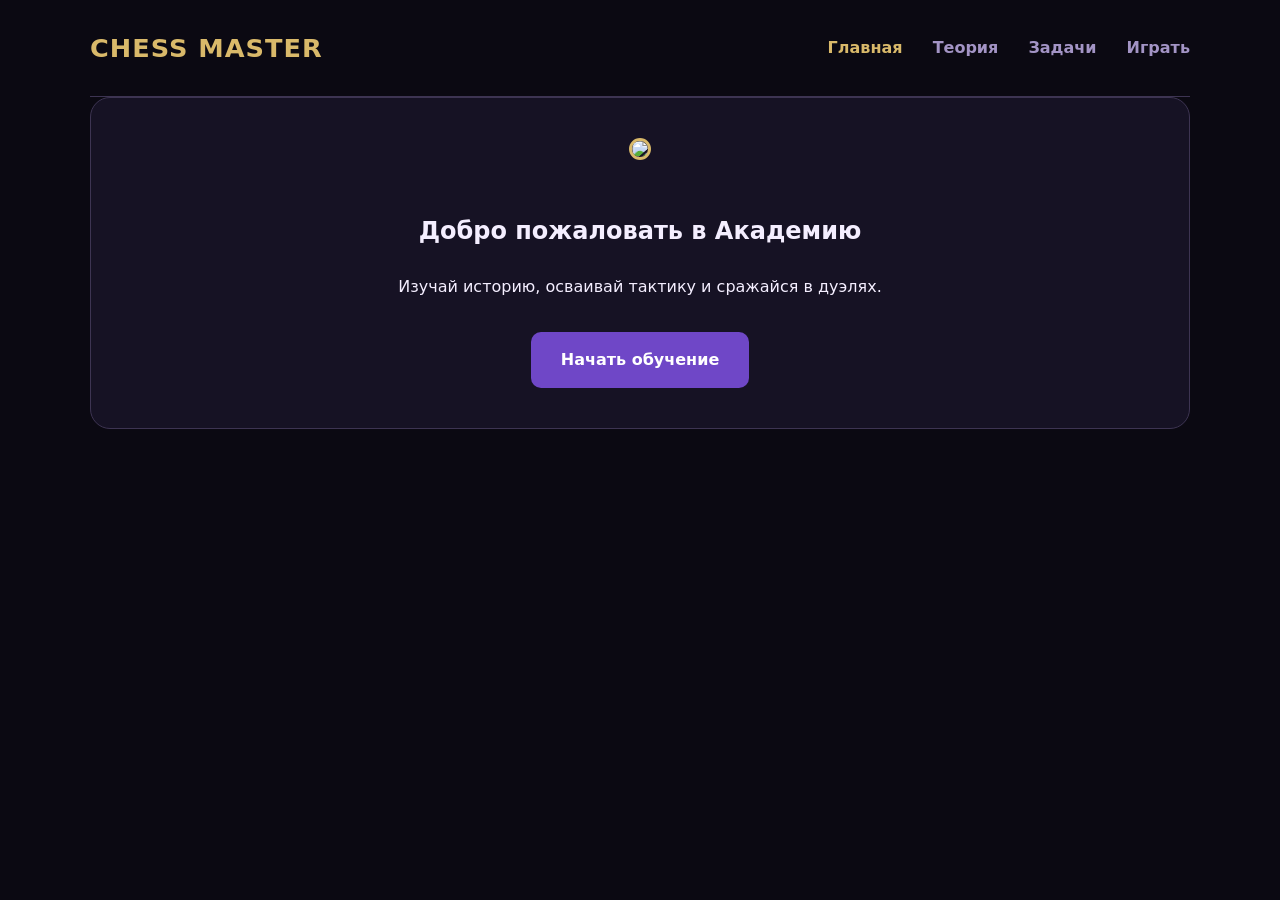
==== index.html @ 7a288a31 "Add files via upload" ====
<!DOCTYPE html>
<html lang="ru">
<head>
  <meta charset="UTF-8">
  <title>Шахматная Академия</title>
  <link rel="stylesheet" href="base.css">
</head>
<body>
  <header class="container">
    <div class="logo">CHESS MASTER</div>
    <nav>
      <a href="index.html" class="active">Главная</a>
      <a href="theory.html">Теория</a>
      <a href="tasks.html">Задачи</a>
      <a href="play.html">Играть</a>
    </nav>
  </header>

  <main class="container">
    <section class="card" style="text-align:center;">
      <img src="Gemini_Generated_Image_s8rq1us8rq1us8rq.jpg" style="width: 150px; border-radius: 50%; border: 3px solid var(--accent); margin-bottom: 20px;">
      <h1>Добро пожаловать в Академию</h1>
      <p style="max-width: 600px; margin: 0 auto 30px;">Изучай историю, осваивай тактику и сражайся в дуэлях.</p>
      <a href="theory.html" class="btn">Начать обучение</a>
    </section>
  </main>
</body>
</html>
---- base.css ----
:root {
  --bg: #0b0912;
  --panel: #161224;
  --panel-light: #231d38;
  --accent: #d9b96a;
  --royal: #6f47c7;
  --text: #f4eeff;
  --muted: #a394c5;
  --line: #3d3452;
}

* { box-sizing: border-box; }
body {
  margin: 0; font-family: 'Segoe UI', system-ui, sans-serif;
  background: var(--bg); color: var(--text); line-height: 1.8;
}

.container { width: min(1100px, 94vw); margin: 0 auto; }

header {
  padding: 25px 0; display: flex; justify-content: space-between; align-items: center;
  border-bottom: 1px solid var(--line); margin-bottom: 30px;
}

.logo { font-size: 1.6rem; font-weight: 800; color: var(--accent); letter-spacing: 1px; }

nav a {
  color: var(--muted); text-decoration: none; margin-left: 25px;
  font-weight: 600; transition: 0.3s;
}
nav a:hover, nav a.active { color: var(--accent); }

.card {
  background: var(--panel); border: 1px solid var(--line);
  border-radius: 20px; padding: 40px; margin-bottom: 30px;
}

/* Стили для теории с эффектом прилипания */
.grid-theory { 
  display: grid; 
  grid-template-columns: 1.2fr 0.8fr; 
  gap: 50px; 
  align-items: start; 
}

.theory-image-wrap { 
  position: sticky; 
  top: 40px; 
}

.theory-img {
  width: 100%; border-radius: 15px; border: 2px solid var(--accent);
  box-shadow: 0 10px 30px rgba(0,0,0,0.6);
}

.btn {
  display: inline-block; padding: 14px 30px; background: var(--royal);
  color: white; text-decoration: none; border-radius: 10px;
  font-weight: bold; border: none; cursor: pointer; transition: 0.3s;
}
.btn:hover { background: var(--accent); color: var(--bg); transform: translateY(-3px); }

/* Таймеры для игры */
.timer {
  font-size: 3rem; font-family: monospace; background: #000;
  padding: 10px 20px; border-radius: 10px; border: 2px solid var(--line);
  color: #555; text-align: center;
}
.timer.active { border-color: var(--accent); color: var(--accent); box-shadow: 0 0 15px var(--accent); }

@media (max-width: 850px) { .grid-theory { grid-template-columns: 1fr; } .theory-image-wrap { position: static; } }
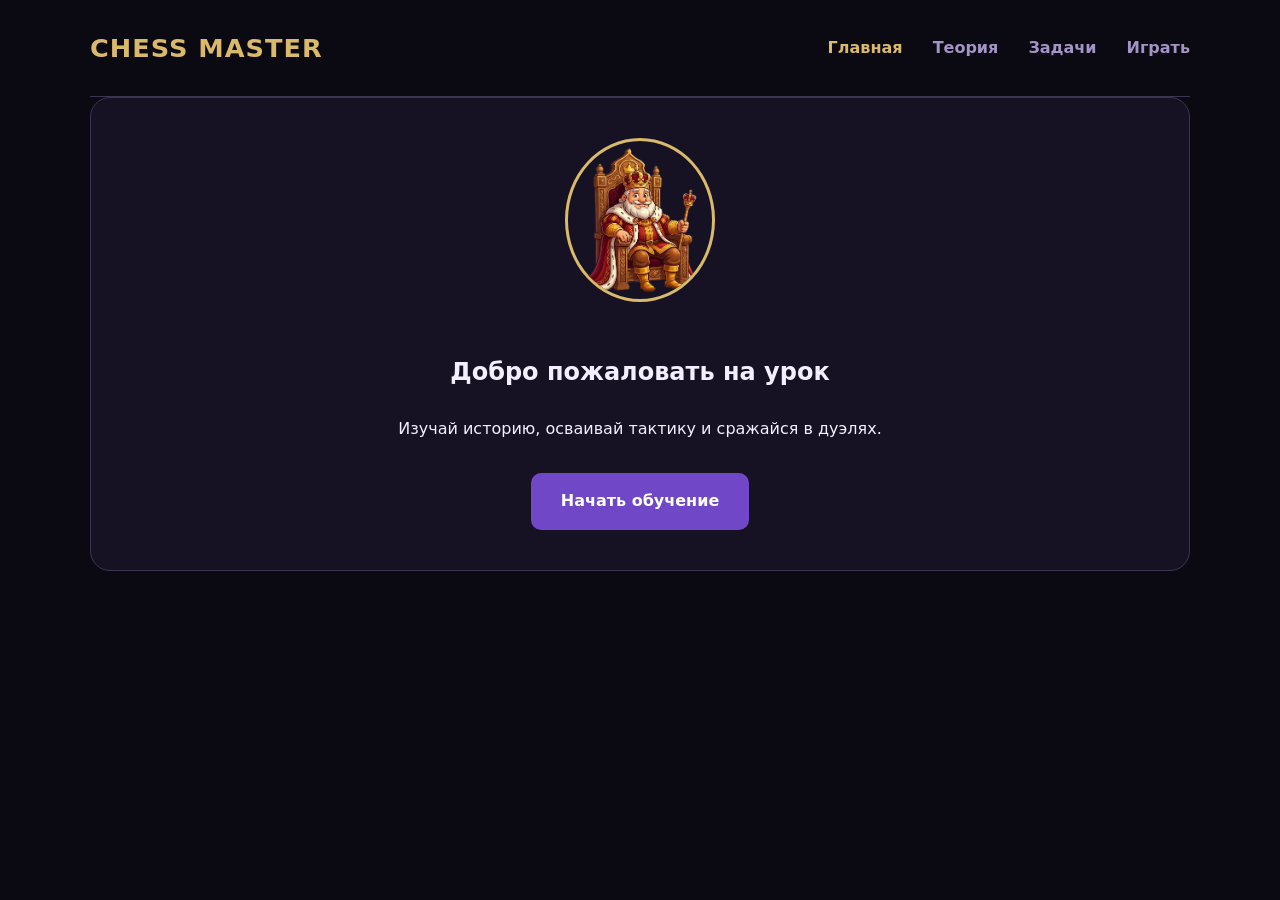
==== commit 88bf222e: "Add files via upload" ====
--- a/index.html
+++ b/index.html
@@ -2,7 +2,7 @@
 <html lang="ru">
 <head>
   <meta charset="UTF-8">
-  <title>Шахматная Академия</title>
+  <title>Шахматный Урок</title>
   <link rel="stylesheet" href="base.css">
 </head>
 <body>
@@ -18,8 +18,8 @@
 
   <main class="container">
     <section class="card" style="text-align:center;">
-      <img src="Gemini_Generated_Image_s8rq1us8rq1us8rq.jpg" style="width: 150px; border-radius: 50%; border: 3px solid var(--accent); margin-bottom: 20px;">
-      <h1>Добро пожаловать в Академию</h1>
+      <img src="king-new.png" style="width: 150px; border-radius: 50%; border: 3px solid var(--accent); margin-bottom: 20px;">
+      <h1>Добро пожаловать на урок</h1>
       <p style="max-width: 600px; margin: 0 auto 30px;">Изучай историю, осваивай тактику и сражайся в дуэлях.</p>
       <a href="theory.html" class="btn">Начать обучение</a>
     </section>
